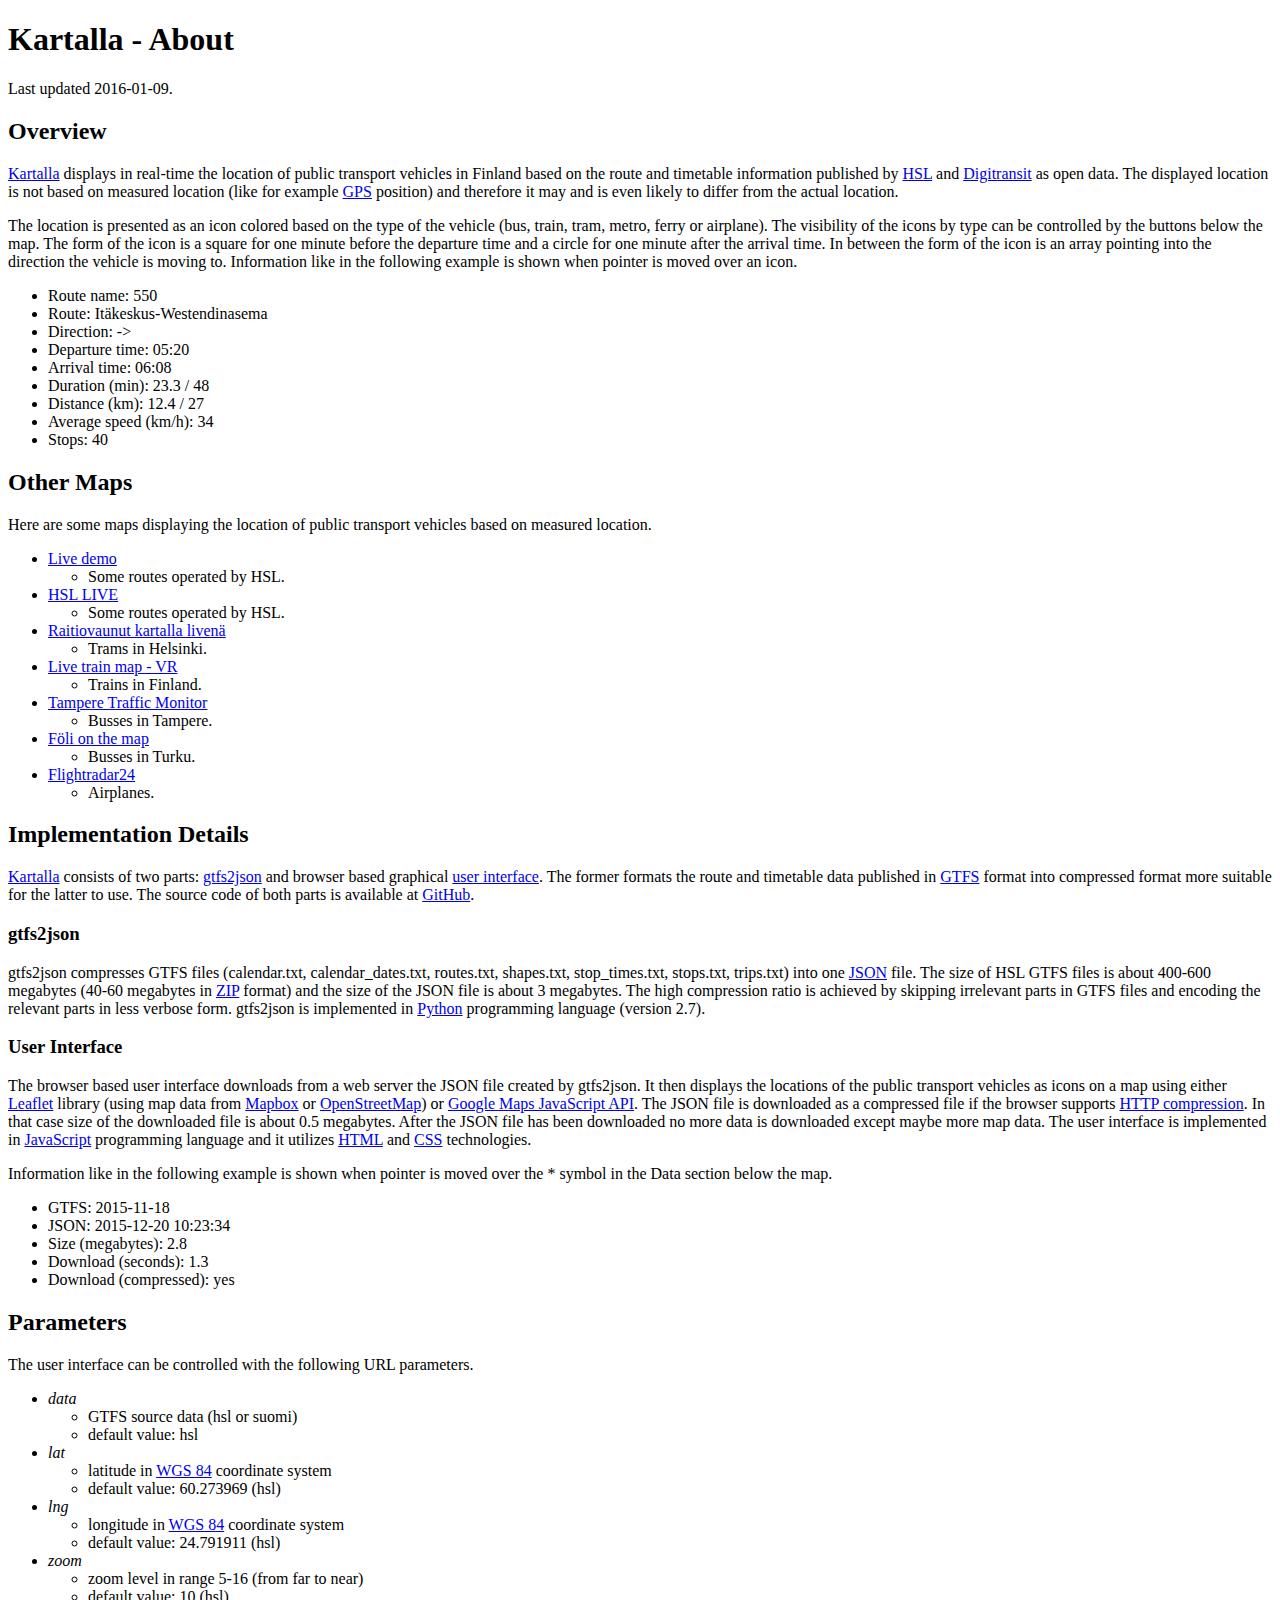
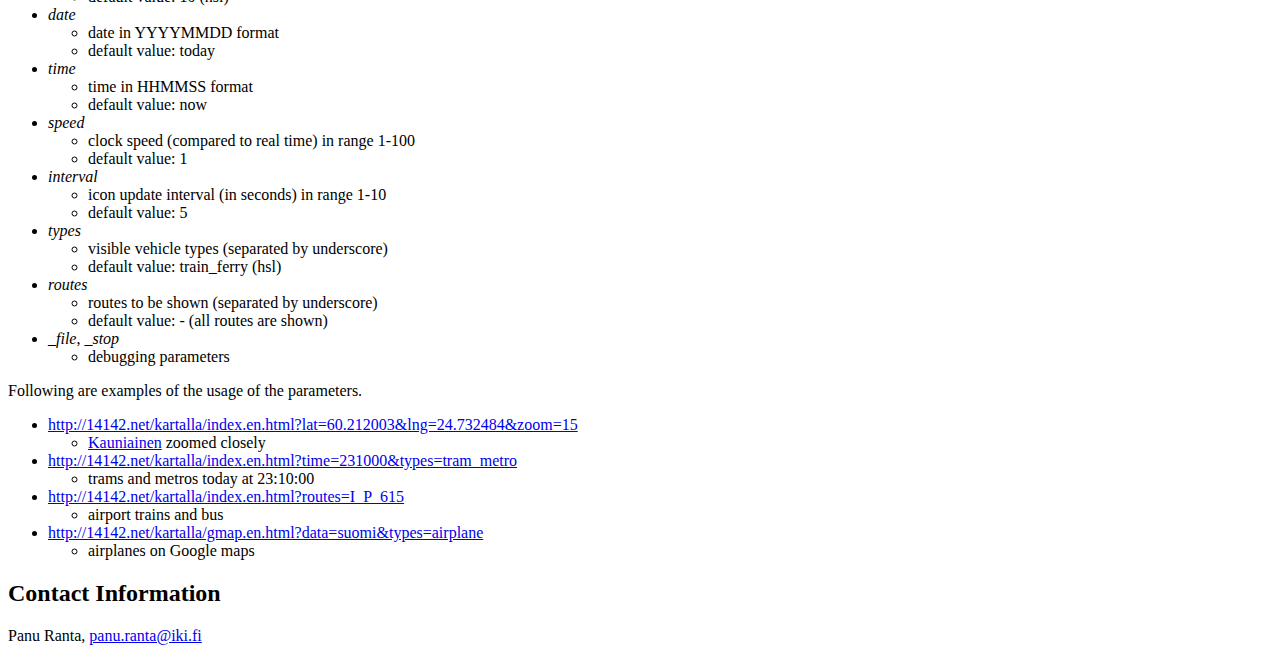
==== ui/about.html @ 2ed8b1e9 "Added support for Digitransit GTFS data (closes #9)." ====
<!DOCTYPE html PUBLIC "-//W3C//DTD XHTML 1.0 Strict//EN"
  "http://www.w3.org/TR/xhtml1/DTD/xhtml1-strict.dtd">
<html xmlns="http://www.w3.org/1999/xhtml">
  <head>
    <meta http-equiv="content-type" content="text/html; charset=utf-8"/>
    <title>Kartalla - Public Transport in Finland</title>
    <link rel="stylesheet" type="text/css" href="css/about.css"/>
  </head>

<body>

<h1>Kartalla - About</h1>

<p>Last updated 2016-01-09.</p>

<h2 id="overview">Overview</h2>

<p>
<a href="index.en.html">Kartalla</a> displays in real-time the location of public transport vehicles
in Finland based on the route and timetable information published by
<a href="https://www.hsl.fi/en">HSL</a> and <a href="http://digitransit.fi/">Digitransit</a> as
open data. The displayed location is not based on measured location (like for example
<a href="https://en.wikipedia.org/wiki/Global_Positioning_System">GPS</a> position) and therefore it
may and is even likely to differ from the actual location.
</p>

<p>
The location is presented as an icon colored based on the type of the vehicle (bus, train, tram,
metro, ferry or airplane). The visibility of the icons by type can be controlled by the buttons
below the map. The form of the icon is a square for one minute before the departure time and a
circle for one minute after the arrival time. In between the form of the icon is an array pointing
into the direction the vehicle is moving to. Information like in the following example is shown when
pointer is moved over an icon.
</p>

<ul>
    <li>Route name: 550</li>
    <li>Route: Itäkeskus-Westendinasema</li>
    <li>Direction: -></li>
    <li>Departure time: 05:20</li>
    <li>Arrival time: 06:08</li>
    <li>Duration (min): 23.3 / 48</li>
    <li>Distance (km): 12.4 / 27</li>
    <li>Average speed (km/h): 34</li>
    <li>Stops: 40</li>
</ul>

<h2 id="maps">Other Maps</h2>

<p>
Here are some maps displaying the location of public transport vehicles based on measured location.
</p>

<ul>
    <li><a href="http://dev.hsl.fi/live">Live demo</a>
        <ul>
        <li>Some routes operated by HSL.</li>
        </ul></li>
    <li><a href="http://live.mattersoft.fi/hsl/Default.aspx?lang=en">HSL LIVE</a>
        <ul>
        <li>Some routes operated by HSL.</li>
        </ul></li>
    <li><a href="http://sporat.fi/">Raitiovaunut kartalla livenä</a>
        <ul>
        <li>Trams in Helsinki.</li>
        </ul></li>
    <li><a href="https://www.vr.fi/cs/vr/en/live_train_map">Live train map - VR</a>
        <ul>
        <li>Trains in Finland.</li>
        </ul></li>
    <li><a href="http://lissu.tampere.fi/?stop=&amp;lang=en">Tampere Traffic Monitor</a>
        <ul>
        <li>Busses in Tampere.</li>
        </ul></li>
    <li><a href="http://reittiopas.foli.fi/bin/help.exe/3engn?tpl=fullmap">Föli on the map</a>
        <ul>
        <li>Busses in Turku.</li>
        </ul></li>
    <li><a href="http://www.flightradar24.com/">Flightradar24</a>
        <ul>
        <li>Airplanes.</li>
        </ul></li>
</ul>

<h2 id="details">Implementation Details</h2>

<p>
<a href="index.en.html">Kartalla</a> consists of two parts: <a href="#gtfs2json">gtfs2json</a>
and browser based graphical <a href="#ui">user interface</a>. The former formats the route and
timetable data published in
<a href="https://developers.google.com/transit/gtfs/reference">GTFS</a> format into compressed
format more suitable for the latter to use. The source code of both parts is available at
<a href="https://github.com/panur/kartalla">GitHub</a>.
</p>

<h3 id="gtfs2json">gtfs2json</h3>

<p>
gtfs2json compresses GTFS files (calendar.txt, calendar_dates.txt, routes.txt, shapes.txt,
stop_times.txt, stops.txt, trips.txt) into one <a href="http://www.json.org/">JSON</a> file.
The size of HSL GTFS files is about 400-600 megabytes (40-60 megabytes in
<a href="https://en.wikipedia.org/wiki/Zip_%28file_format%29">ZIP</a> format) and the size of the
JSON file is about 3 megabytes. The high compression ratio is achieved by skipping irrelevant parts
in GTFS files and encoding the relevant parts in less verbose form. gtfs2json is implemented in
<a href="https://www.python.org/">Python</a> programming language (version 2.7).
</p>

<h3 id="ui">User Interface</h3>

<p>
The browser based user interface downloads from a web server the JSON file created by gtfs2json. It
then displays the locations of the public transport vehicles as icons on a map using either
<a href="http://leafletjs.com/">Leaflet</a> library (using map data from
<a href="http://www.mapbox.com">Mapbox</a> or
<a href="http://www.openstreetmap.org/">OpenStreetMap</a>) or
<a href="https://developers.google.com/maps/documentation/javascript/">Google Maps JavaScript
API</a>. The JSON file is downloaded as a compressed file if the browser supports
<a href="https://en.wikipedia.org/wiki/HTTP_compression">HTTP compression</a>. In that case size of
the downloaded file is about 0.5 megabytes. After the JSON file has been downloaded no more data is
downloaded except maybe more map data. The user interface is implemented in
<a href="http://javascript.crockford.com/">JavaScript</a> programming language and it utilizes
<a href="https://developer.mozilla.org/en-US/docs/Web/HTML">HTML</a> and
<a href="https://developer.mozilla.org/en-US/docs/Web/CSS">CSS</a> technologies.
</p>

<p>
Information like in the following example is shown when pointer is moved over the * symbol in the
Data section below the map.
</p>

<ul>
    <li>GTFS: 2015-11-18</li>
    <li>JSON: 2015-12-20 10:23:34</li>
    <li>Size (megabytes): 2.8</li>
    <li>Download (seconds): 1.3</li>
    <li>Download (compressed): yes</li>
</ul>

<h2 id="parameters">Parameters</h2>

<p>
The user interface can be controlled with the following URL parameters.
</p>

<ul>
    <li><var>data</var>
        <ul>
        <li>GTFS source data (hsl or suomi)</li>
        <li>default value: hsl</li>
        </ul></li>
    <li><var>lat</var>
        <ul>
        <li>latitude in <a href="https://en.wikipedia.org/wiki/World_Geodetic_System">WGS 84</a> coordinate system</li>
        <li>default value: 60.273969 (hsl)</li>
        </ul></li>
    <li><var>lng</var>
        <ul>
        <li>longitude in <a href="https://en.wikipedia.org/wiki/World_Geodetic_System">WGS 84</a> coordinate system</li>
        <li>default value: 24.791911 (hsl)</li>
        </ul></li>
    <li><var>zoom</var>
        <ul>
        <li>zoom level in range 5-16 (from far to near)</li>
        <li>default value: 10 (hsl)</li>
        </ul></li>
    <li><var>date</var>
        <ul>
        <li>date in YYYYMMDD format</li>
        <li>default value: today</li>
        </ul></li>
    <li><var>time</var>
        <ul>
        <li>time in HHMMSS format</li>
        <li>default value: now</li>
        </ul></li>
    <li><var>speed</var>
        <ul>
        <li>clock speed (compared to real time) in range 1-100</li>
        <li>default value: 1</li>
        </ul></li>
    <li><var>interval</var>
        <ul>
        <li>icon update interval (in seconds) in range 1-10</li>
        <li>default value: 5</li>
        </ul></li>
    <li><var>types</var>
        <ul>
        <li>visible vehicle types (separated by underscore)</li>
        <li>default value: train_ferry (hsl)</li>
        </ul></li>
    <li><var>routes</var>
        <ul>
        <li>routes to be shown (separated by underscore)</li>
        <li>default value: - (all routes are shown)</li>
        </ul></li>
    <li><var>_file</var>, <var>_stop</var>
        <ul>
        <li>debugging parameters</li>
        </ul></li>
</ul>

<p>
Following are examples of the usage of the parameters.
</p>

<ul>
    <li><a href="index.en.html?lat=60.212003&amp;lng=24.732484&amp;zoom=15">http://14142.net/kartalla/index.en.html?lat=60.212003&amp;lng=24.732484&amp;zoom=15</a>
        <ul>
        <li><a href="http://aikataulut.reittiopas.fi/pysakit/fi/3010501.html">Kauniainen</a> zoomed closely</li>
        </ul></li>
    <li><a href="index.en.html?time=231000&amp;types=tram_metro">http://14142.net/kartalla/index.en.html?time=231000&amp;types=tram_metro</a>
        <ul>
        <li>trams and metros today at 23:10:00</li>
        </ul></li>
    <li><a href="index.en.html?routes=I_P_615">http://14142.net/kartalla/index.en.html?routes=I_P_615</a>
        <ul>
        <li>airport trains and bus</li>
        </ul></li>
    <li><a href="gmap.en.html?data=suomi&amp;types=airplane">http://14142.net/kartalla/gmap.en.html?data=suomi&amp;types=airplane</a>
        <ul>
        <li>airplanes on Google maps</li>
        </ul></li>
</ul>

<h2 id="contact">Contact Information</h2>

<p>
Panu Ranta, <a href="mailto:panu.ranta@iki.fi">panu.ranta@iki.fi</a>
</p>

</body>
</html>
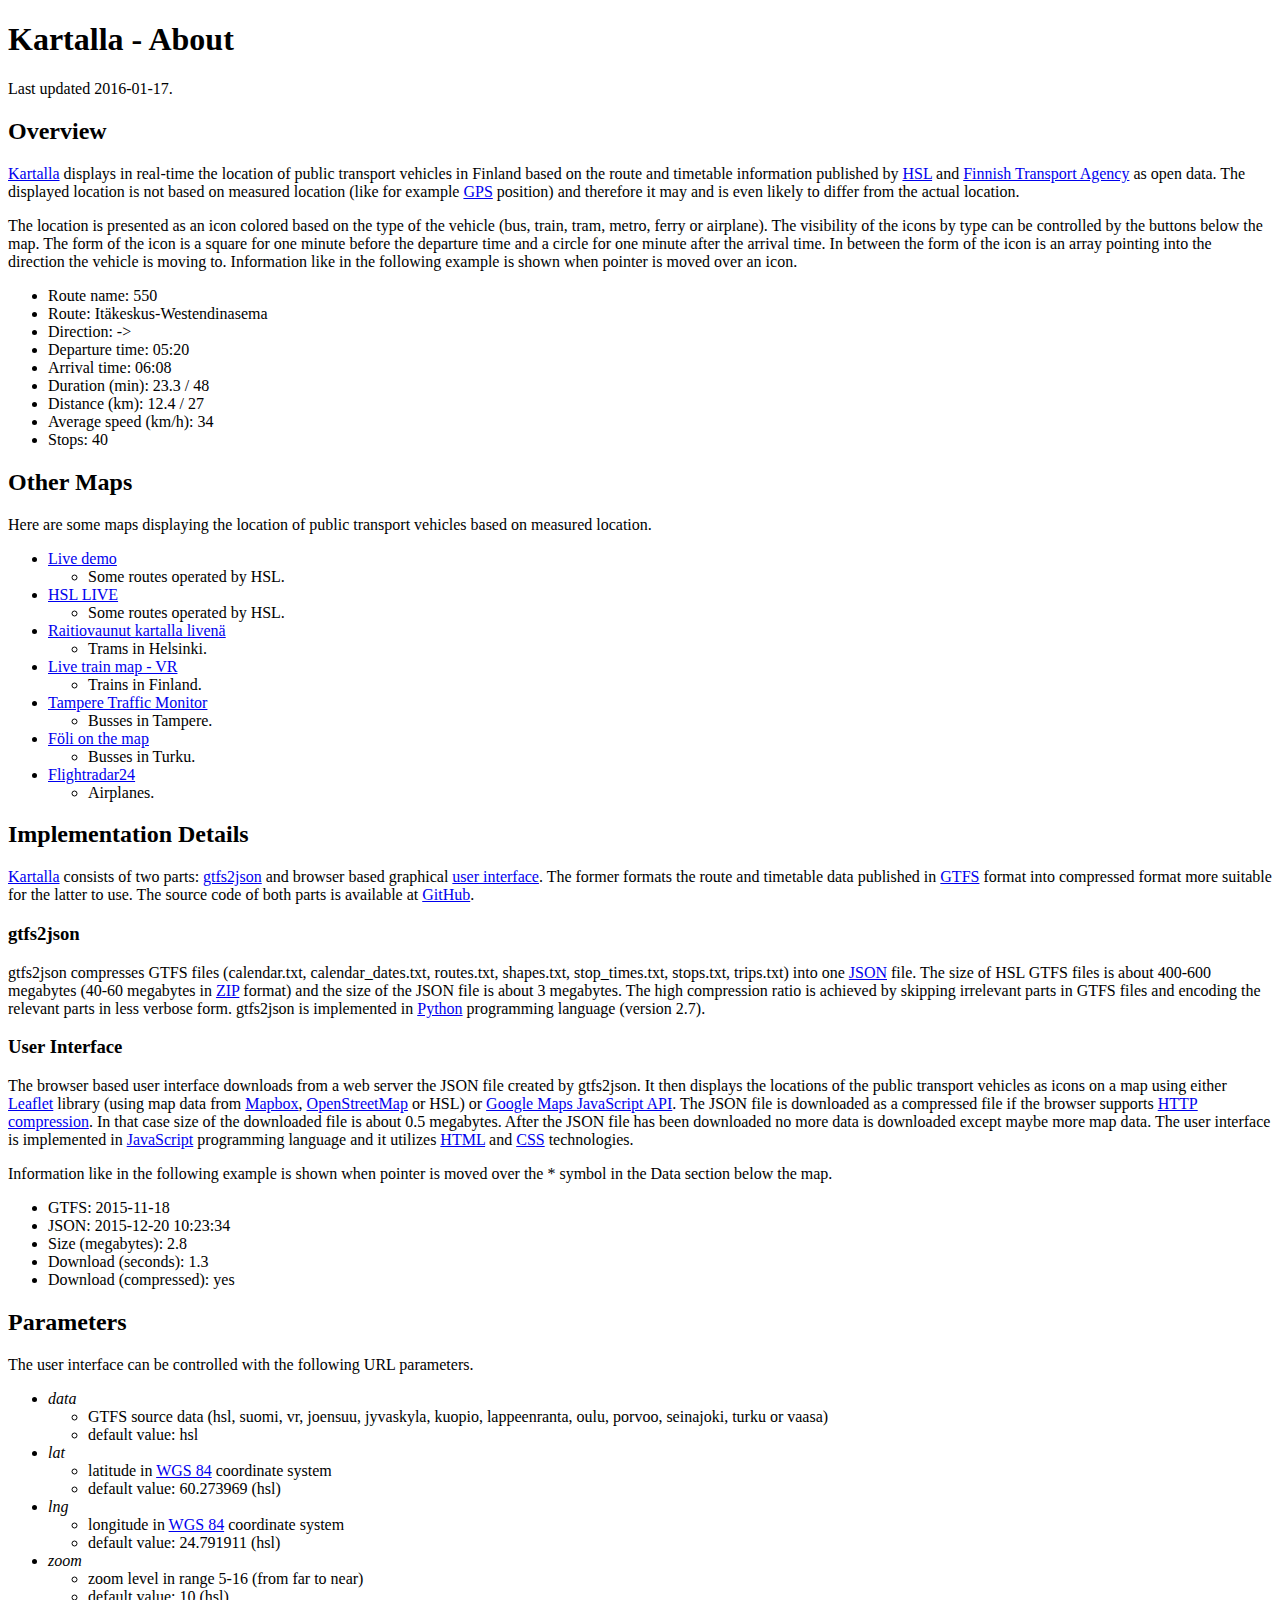
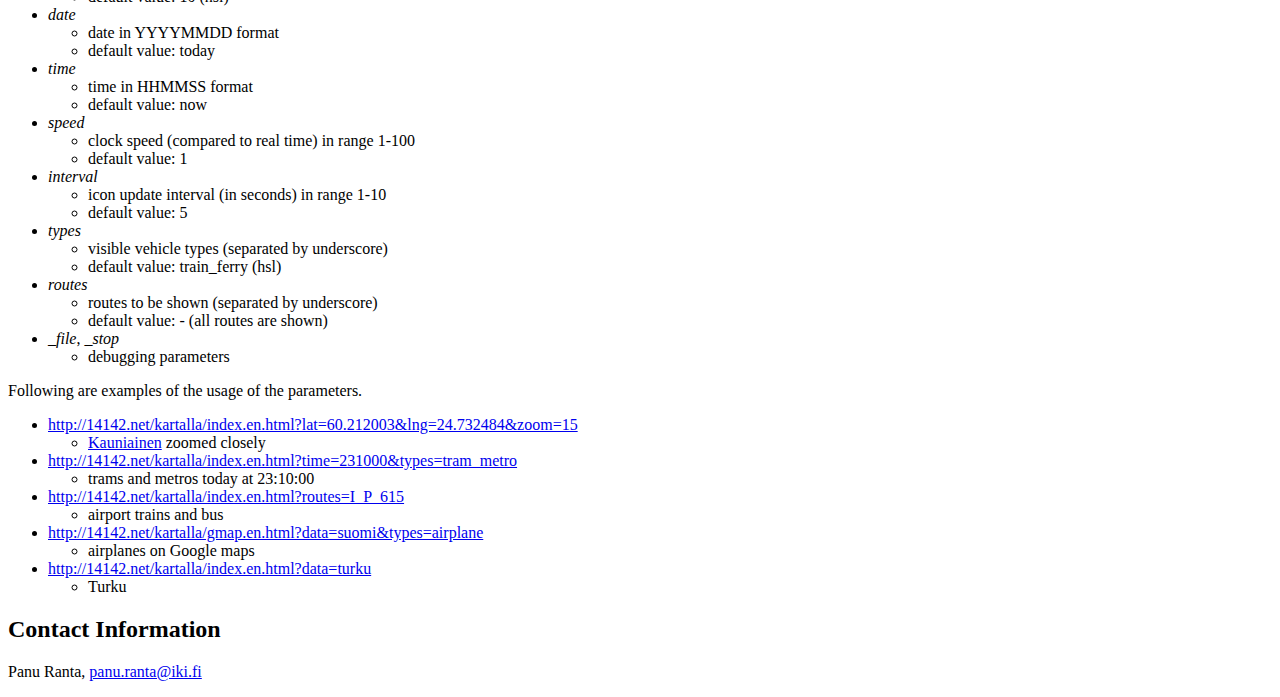
==== commit 1e387514: "Replaced Digitransit's GTFS data with Liikennevirasto's GTFS data (for now). The former is of better" ====
--- a/ui/about.html
+++ b/ui/about.html
@@ -3,6 +3,7 @@
 <html xmlns="http://www.w3.org/1999/xhtml">
   <head>
     <meta http-equiv="content-type" content="text/html; charset=utf-8"/>
+    <meta name="viewport" content="width=device-width, initial-scale=1.0, maximum-scale=1.0, user-scalable=no"/>
     <title>Kartalla - Public Transport in Finland</title>
     <link rel="stylesheet" type="text/css" href="css/about.css"/>
   </head>
@@ -11,14 +12,15 @@
 
 <h1>Kartalla - About</h1>
 
-<p>Last updated 2016-01-09.</p>
+<p>Last updated 2016-01-17.</p>
 
 <h2 id="overview">Overview</h2>
 
 <p>
 <a href="index.en.html">Kartalla</a> displays in real-time the location of public transport vehicles
 in Finland based on the route and timetable information published by
-<a href="https://www.hsl.fi/en">HSL</a> and <a href="http://digitransit.fi/">Digitransit</a> as
+<a href="https://www.hsl.fi/en">HSL</a> and
+<a href="http://www.liikennevirasto.fi/web/en">Finnish Transport Agency</a> as
 open data. The displayed location is not based on measured location (like for example
 <a href="https://en.wikipedia.org/wiki/Global_Positioning_System">GPS</a> position) and therefore it
 may and is even likely to differ from the actual location.
@@ -111,8 +113,8 @@
 The browser based user interface downloads from a web server the JSON file created by gtfs2json. It
 then displays the locations of the public transport vehicles as icons on a map using either
 <a href="http://leafletjs.com/">Leaflet</a> library (using map data from
-<a href="http://www.mapbox.com">Mapbox</a> or
-<a href="http://www.openstreetmap.org/">OpenStreetMap</a>) or
+<a href="http://www.mapbox.com">Mapbox</a>,
+<a href="http://www.openstreetmap.org/">OpenStreetMap</a> or HSL) or
 <a href="https://developers.google.com/maps/documentation/javascript/">Google Maps JavaScript
 API</a>. The JSON file is downloaded as a compressed file if the browser supports
 <a href="https://en.wikipedia.org/wiki/HTTP_compression">HTTP compression</a>. In that case size of
@@ -145,7 +147,7 @@
 <ul>
     <li><var>data</var>
         <ul>
-        <li>GTFS source data (hsl or suomi)</li>
+        <li>GTFS source data (hsl, suomi, vr, joensuu, jyvaskyla, kuopio, lappeenranta, oulu, porvoo, seinajoki, turku or vaasa)</li>
         <li>default value: hsl</li>
         </ul></li>
     <li><var>lat</var>
@@ -220,6 +222,10 @@
         <ul>
         <li>airplanes on Google maps</li>
         </ul></li>
+    <li><a href="index.en.html?data=turku">http://14142.net/kartalla/index.en.html?data=turku</a>
+        <ul>
+        <li>Turku</li>
+        </ul></li>
 </ul>
 
 <h2 id="contact">Contact Information</h2>
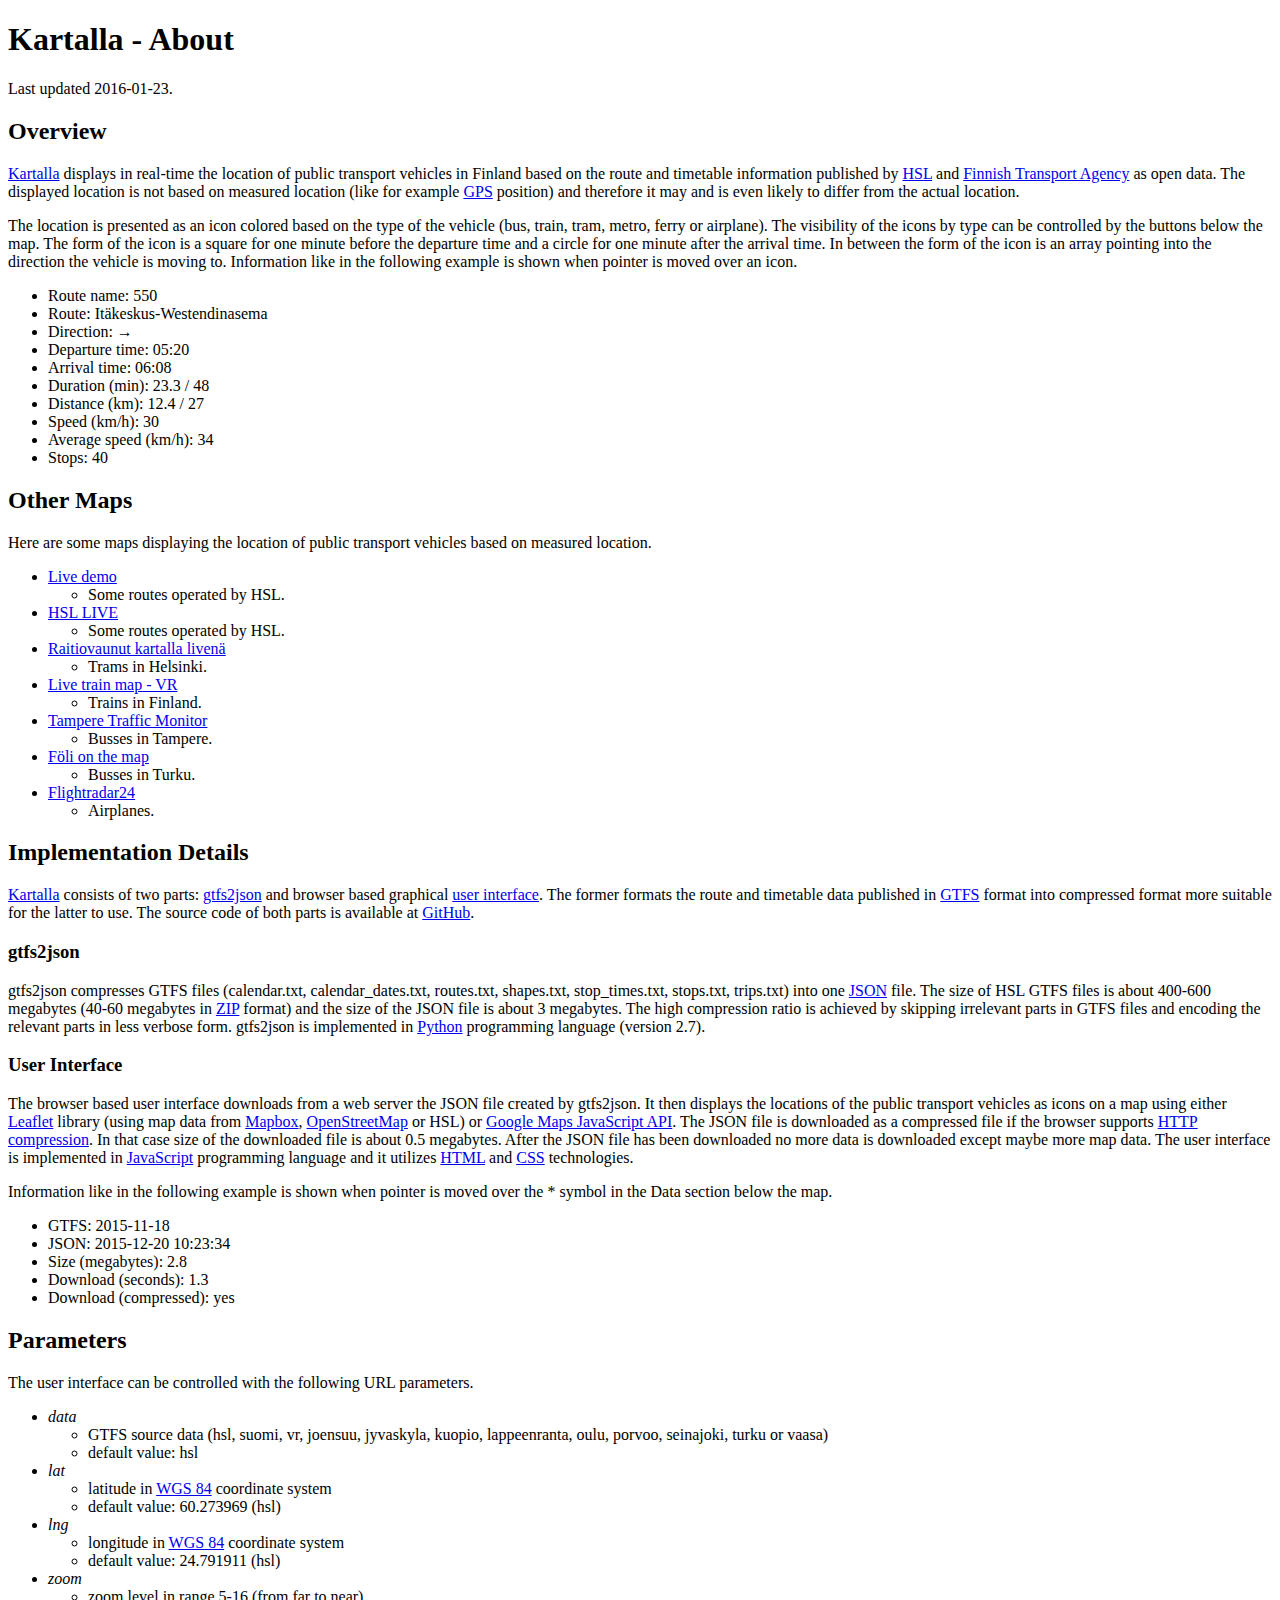
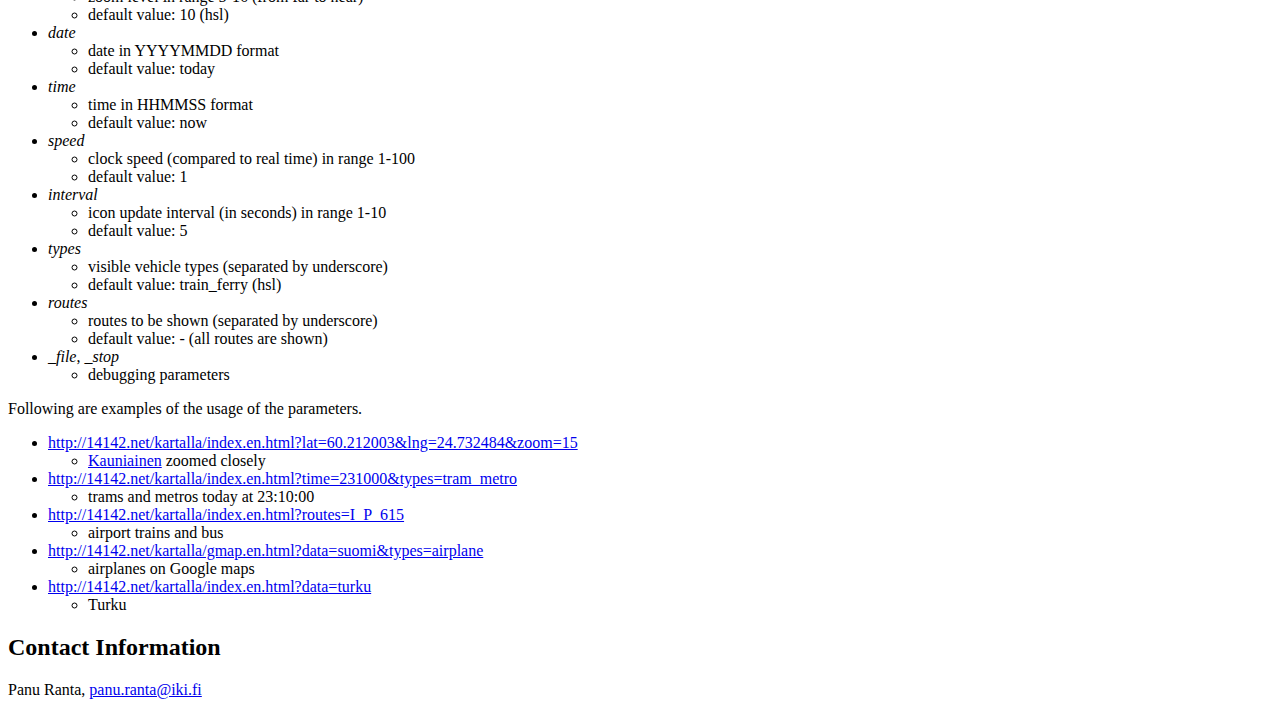
==== commit b138b61f: "Added current speed into vehicle icon title text (closes #7). Fixed the direction of arrays in vehic" ====
--- a/ui/about.html
+++ b/ui/about.html
@@ -12,7 +12,7 @@
 
 <h1>Kartalla - About</h1>
 
-<p>Last updated 2016-01-17.</p>
+<p>Last updated 2016-01-23.</p>
 
 <h2 id="overview">Overview</h2>
 
@@ -38,11 +38,12 @@
 <ul>
     <li>Route name: 550</li>
     <li>Route: Itäkeskus-Westendinasema</li>
-    <li>Direction: -></li>
+    <li>Direction: &rarr;</li>
     <li>Departure time: 05:20</li>
     <li>Arrival time: 06:08</li>
     <li>Duration (min): 23.3 / 48</li>
     <li>Distance (km): 12.4 / 27</li>
+    <li>Speed (km/h): 30</li>
     <li>Average speed (km/h): 34</li>
     <li>Stops: 40</li>
 </ul>
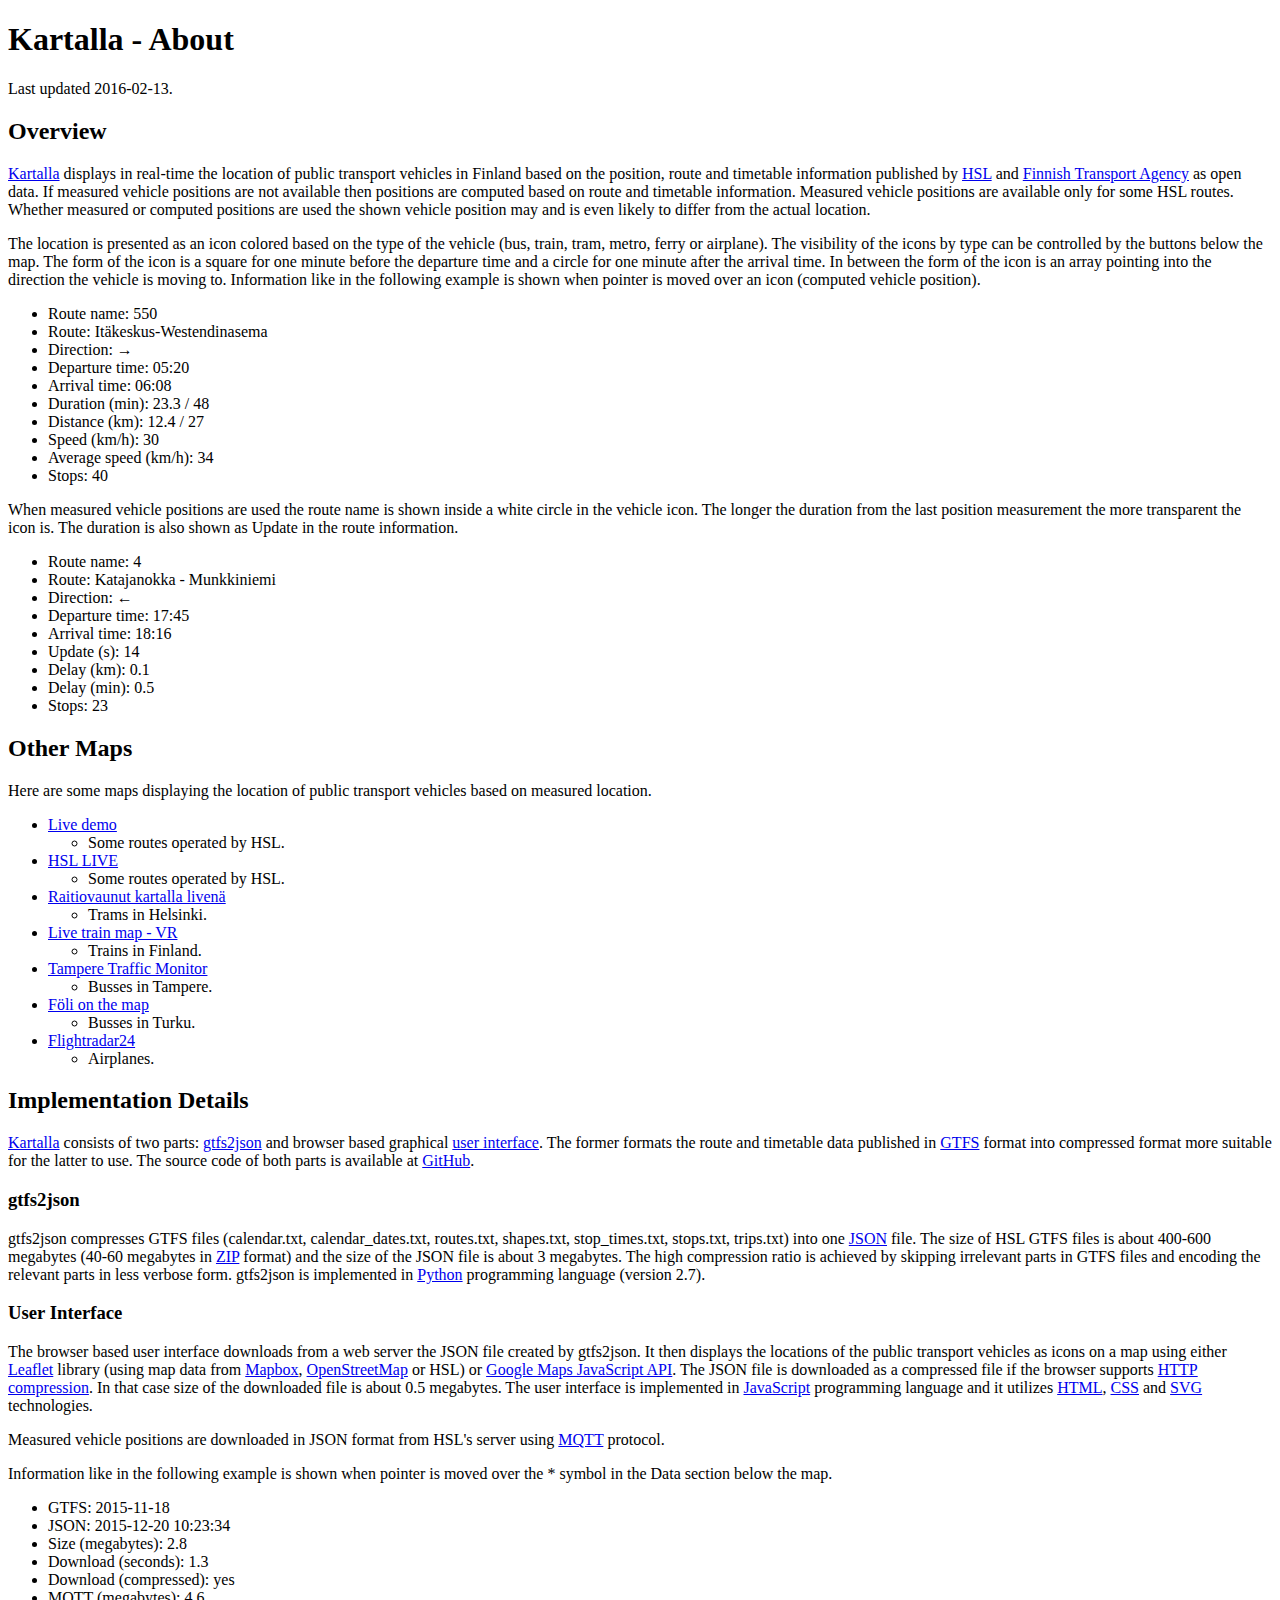
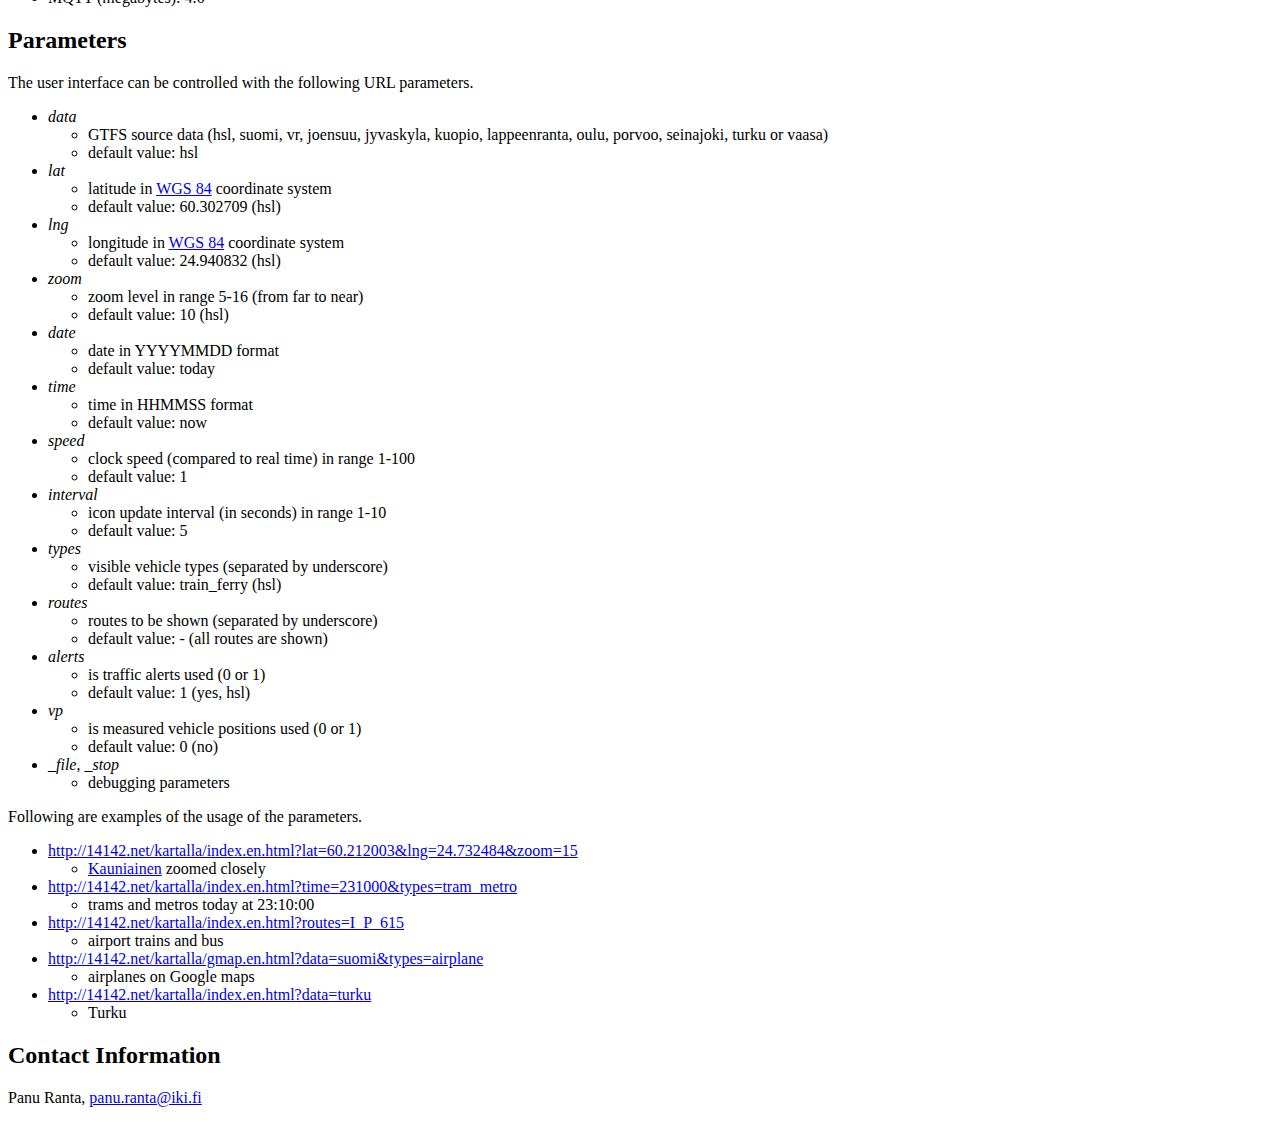
==== commit 087d9e0a: "Added initial support for traffic alerts." ====
--- a/ui/about.html
+++ b/ui/about.html
@@ -12,18 +12,19 @@
 
 <h1>Kartalla - About</h1>
 
-<p>Last updated 2016-01-23.</p>
+<p>Last updated 2016-02-13.</p>
 
 <h2 id="overview">Overview</h2>
 
 <p>
 <a href="index.en.html">Kartalla</a> displays in real-time the location of public transport vehicles
-in Finland based on the route and timetable information published by
+in Finland based on the position, route and timetable information published by
 <a href="https://www.hsl.fi/en">HSL</a> and
 <a href="http://www.liikennevirasto.fi/web/en">Finnish Transport Agency</a> as
-open data. The displayed location is not based on measured location (like for example
-<a href="https://en.wikipedia.org/wiki/Global_Positioning_System">GPS</a> position) and therefore it
-may and is even likely to differ from the actual location.
+open data. If measured vehicle positions are not available then positions are computed based on
+route and timetable information. Measured vehicle positions are available only for some HSL routes.
+Whether measured or computed positions are used the shown vehicle position may and is even likely to
+differ from the actual location.
 </p>
 
 <p>
@@ -32,7 +33,7 @@
 below the map. The form of the icon is a square for one minute before the departure time and a
 circle for one minute after the arrival time. In between the form of the icon is an array pointing
 into the direction the vehicle is moving to. Information like in the following example is shown when
-pointer is moved over an icon.
+pointer is moved over an icon (computed vehicle position).
 </p>
 
 <ul>
@@ -48,6 +49,24 @@
     <li>Stops: 40</li>
 </ul>
 
+<p>
+When measured vehicle positions are used the route name is shown inside a white circle in the
+vehicle icon. The longer the duration from the last position measurement the more transparent the
+icon is. The duration is also shown as Update in the route information.
+</p>
+
+<ul>
+    <li>Route name: 4</li>
+    <li>Route: Katajanokka - Munkkiniemi</li>
+    <li>Direction: &larr;</li>
+    <li>Departure time: 17:45</li>
+    <li>Arrival time: 18:16</li>
+    <li>Update (s): 14</li>
+    <li>Delay (km): 0.1</li>
+    <li>Delay (min): 0.5</li>
+    <li>Stops: 23</li>
+</ul>
+
 <h2 id="maps">Other Maps</h2>
 
 <p>
@@ -119,11 +138,16 @@
 <a href="https://developers.google.com/maps/documentation/javascript/">Google Maps JavaScript
 API</a>. The JSON file is downloaded as a compressed file if the browser supports
 <a href="https://en.wikipedia.org/wiki/HTTP_compression">HTTP compression</a>. In that case size of
-the downloaded file is about 0.5 megabytes. After the JSON file has been downloaded no more data is
-downloaded except maybe more map data. The user interface is implemented in
+the downloaded file is about 0.5 megabytes. The user interface is implemented in
 <a href="http://javascript.crockford.com/">JavaScript</a> programming language and it utilizes
-<a href="https://developer.mozilla.org/en-US/docs/Web/HTML">HTML</a> and
-<a href="https://developer.mozilla.org/en-US/docs/Web/CSS">CSS</a> technologies.
+<a href="https://developer.mozilla.org/en-US/docs/Web/HTML">HTML</a>,
+<a href="https://developer.mozilla.org/en-US/docs/Web/CSS">CSS</a> and
+<a href="https://www.w3.org/TR/SVG/Overview.html">SVG</a> technologies.
+</p>
+
+<p>
+Measured vehicle positions are downloaded in JSON format from HSL's server using
+<a href="http://mqtt.org/">MQTT</a> protocol.
 </p>
 
 <p>
@@ -137,6 +161,7 @@
     <li>Size (megabytes): 2.8</li>
     <li>Download (seconds): 1.3</li>
     <li>Download (compressed): yes</li>
+    <li>MQTT (megabytes): 4.6</li>
 </ul>
 
 <h2 id="parameters">Parameters</h2>
@@ -154,12 +179,12 @@
     <li><var>lat</var>
         <ul>
         <li>latitude in <a href="https://en.wikipedia.org/wiki/World_Geodetic_System">WGS 84</a> coordinate system</li>
-        <li>default value: 60.273969 (hsl)</li>
+        <li>default value: 60.302709 (hsl)</li>
         </ul></li>
     <li><var>lng</var>
         <ul>
         <li>longitude in <a href="https://en.wikipedia.org/wiki/World_Geodetic_System">WGS 84</a> coordinate system</li>
-        <li>default value: 24.791911 (hsl)</li>
+        <li>default value: 24.940832 (hsl)</li>
         </ul></li>
     <li><var>zoom</var>
         <ul>
@@ -196,6 +221,16 @@
         <li>routes to be shown (separated by underscore)</li>
         <li>default value: - (all routes are shown)</li>
         </ul></li>
+    <li><var>alerts</var>
+        <ul>
+        <li>is traffic alerts used (0 or 1)</li>
+        <li>default value: 1 (yes, hsl)</li>
+        </ul></li>
+    <li><var>vp</var>
+        <ul>
+        <li>is measured vehicle positions used (0 or 1)</li>
+        <li>default value: 0 (no)</li>
+        </ul></li>
     <li><var>_file</var>, <var>_stop</var>
         <ul>
         <li>debugging parameters</li>
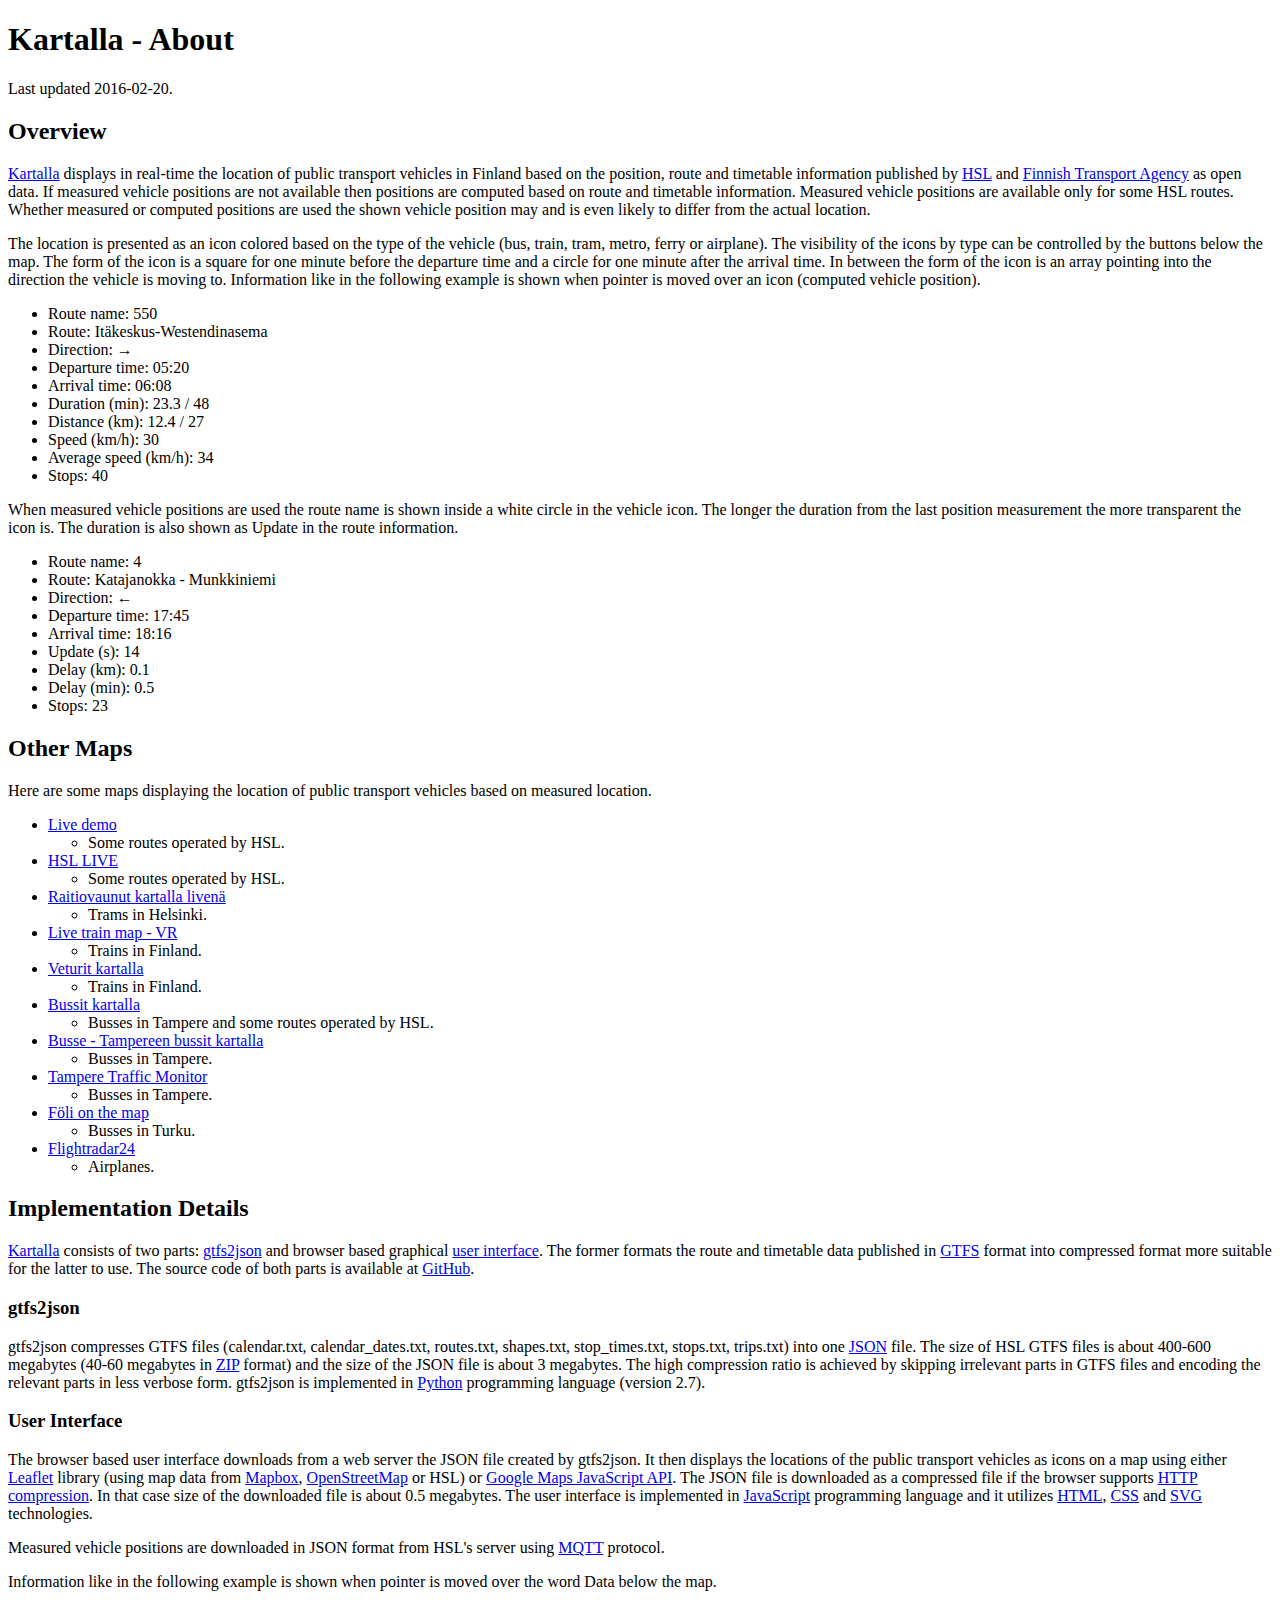
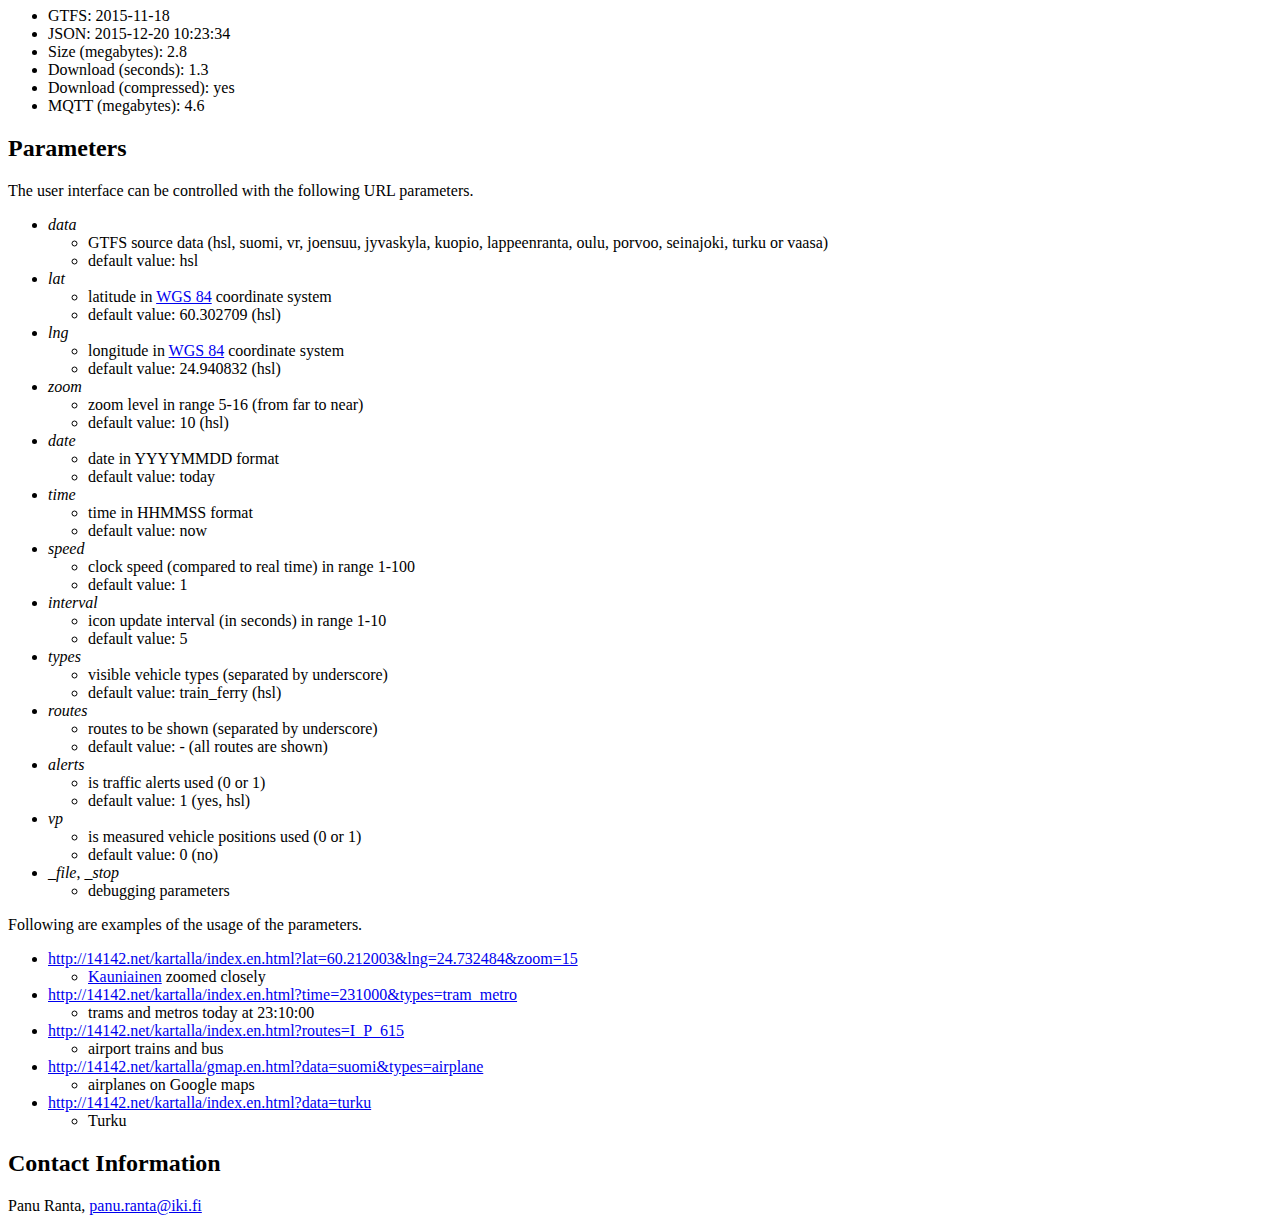
==== commit e5a98b20: "Added more links to other maps." ====
--- a/ui/about.html
+++ b/ui/about.html
@@ -12,7 +12,7 @@
 
 <h1>Kartalla - About</h1>
 
-<p>Last updated 2016-02-13.</p>
+<p>Last updated 2016-02-20.</p>
 
 <h2 id="overview">Overview</h2>
 
@@ -89,6 +89,18 @@
     <li><a href="https://www.vr.fi/cs/vr/en/live_train_map">Live train map - VR</a>
         <ul>
         <li>Trains in Finland.</li>
+        </ul></li>
+    <li><a href="http://junat.dy.fi/kartta/">Veturit kartalla</a>
+        <ul>
+        <li>Trains in Finland.</li>
+        </ul></li>
+    <li><a href="http://junat.dy.fi/bussikartta/">Bussit kartalla</a>
+        <ul>
+        <li>Busses in Tampere and some routes operated by HSL.</li>
+        </ul></li>
+    <li><a href="http://busse.fi/">Busse - Tampereen bussit kartalla</a>
+        <ul>
+        <li>Busses in Tampere.</li>
         </ul></li>
     <li><a href="http://lissu.tampere.fi/?stop=&amp;lang=en">Tampere Traffic Monitor</a>
         <ul>
@@ -151,8 +163,8 @@
 </p>
 
 <p>
-Information like in the following example is shown when pointer is moved over the * symbol in the
-Data section below the map.
+Information like in the following example is shown when pointer is moved over the word Data below
+the map.
 </p>
 
 <ul>
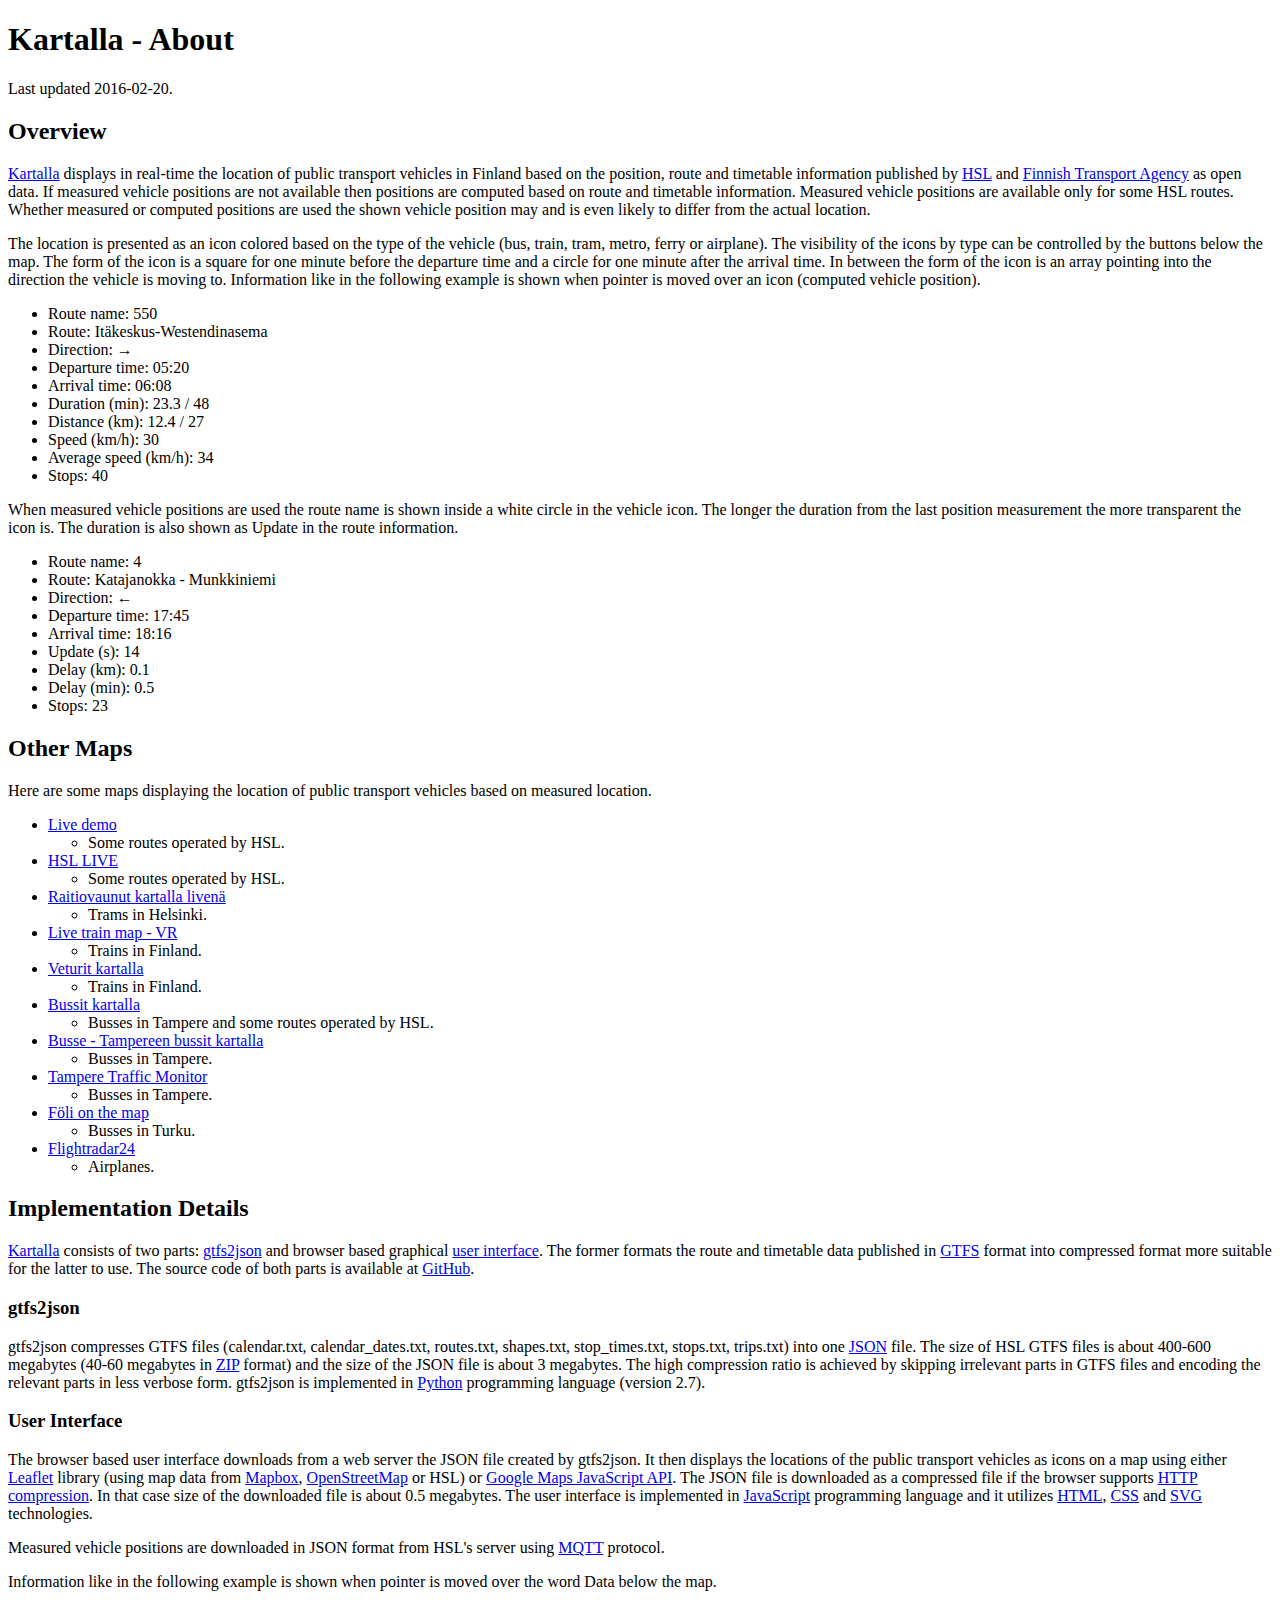
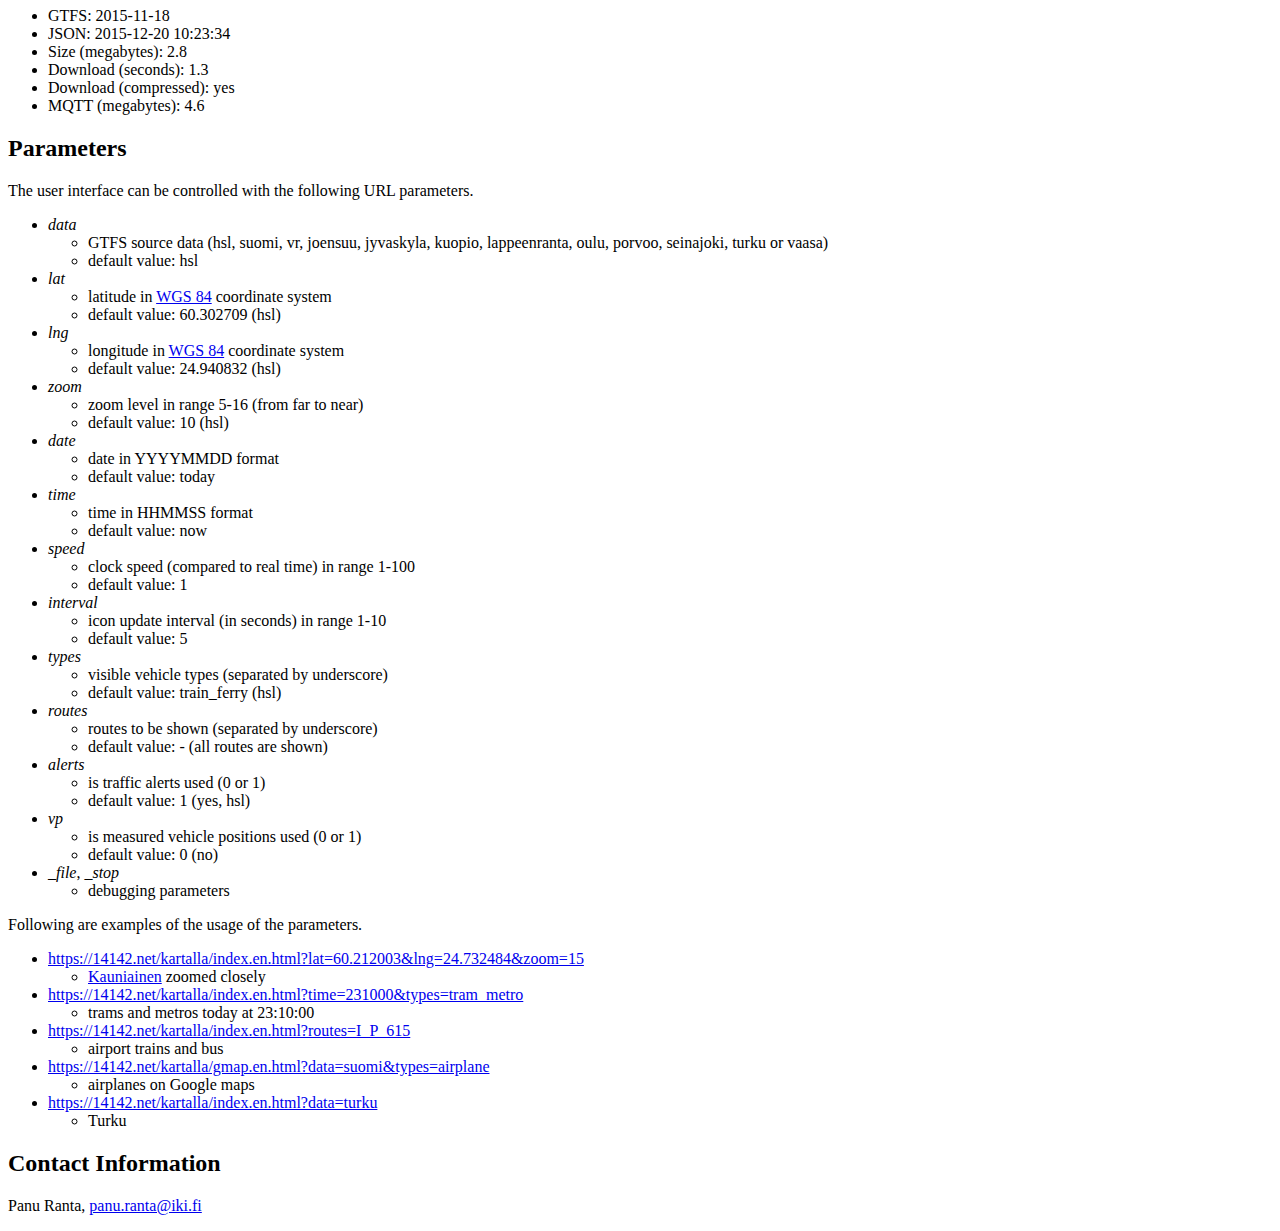
==== commit f92a7e3b: "Took SSL into use." ====
--- a/ui/about.html
+++ b/ui/about.html
@@ -254,23 +254,23 @@
 </p>
 
 <ul>
-    <li><a href="index.en.html?lat=60.212003&amp;lng=24.732484&amp;zoom=15">http://14142.net/kartalla/index.en.html?lat=60.212003&amp;lng=24.732484&amp;zoom=15</a>
+    <li><a href="index.en.html?lat=60.212003&amp;lng=24.732484&amp;zoom=15">https://14142.net/kartalla/index.en.html?lat=60.212003&amp;lng=24.732484&amp;zoom=15</a>
         <ul>
         <li><a href="http://aikataulut.reittiopas.fi/pysakit/fi/3010501.html">Kauniainen</a> zoomed closely</li>
         </ul></li>
-    <li><a href="index.en.html?time=231000&amp;types=tram_metro">http://14142.net/kartalla/index.en.html?time=231000&amp;types=tram_metro</a>
+    <li><a href="index.en.html?time=231000&amp;types=tram_metro">https://14142.net/kartalla/index.en.html?time=231000&amp;types=tram_metro</a>
         <ul>
         <li>trams and metros today at 23:10:00</li>
         </ul></li>
-    <li><a href="index.en.html?routes=I_P_615">http://14142.net/kartalla/index.en.html?routes=I_P_615</a>
+    <li><a href="index.en.html?routes=I_P_615">https://14142.net/kartalla/index.en.html?routes=I_P_615</a>
         <ul>
         <li>airport trains and bus</li>
         </ul></li>
-    <li><a href="gmap.en.html?data=suomi&amp;types=airplane">http://14142.net/kartalla/gmap.en.html?data=suomi&amp;types=airplane</a>
+    <li><a href="gmap.en.html?data=suomi&amp;types=airplane">https://14142.net/kartalla/gmap.en.html?data=suomi&amp;types=airplane</a>
         <ul>
         <li>airplanes on Google maps</li>
         </ul></li>
-    <li><a href="index.en.html?data=turku">http://14142.net/kartalla/index.en.html?data=turku</a>
+    <li><a href="index.en.html?data=turku">https://14142.net/kartalla/index.en.html?data=turku</a>
         <ul>
         <li>Turku</li>
         </ul></li>
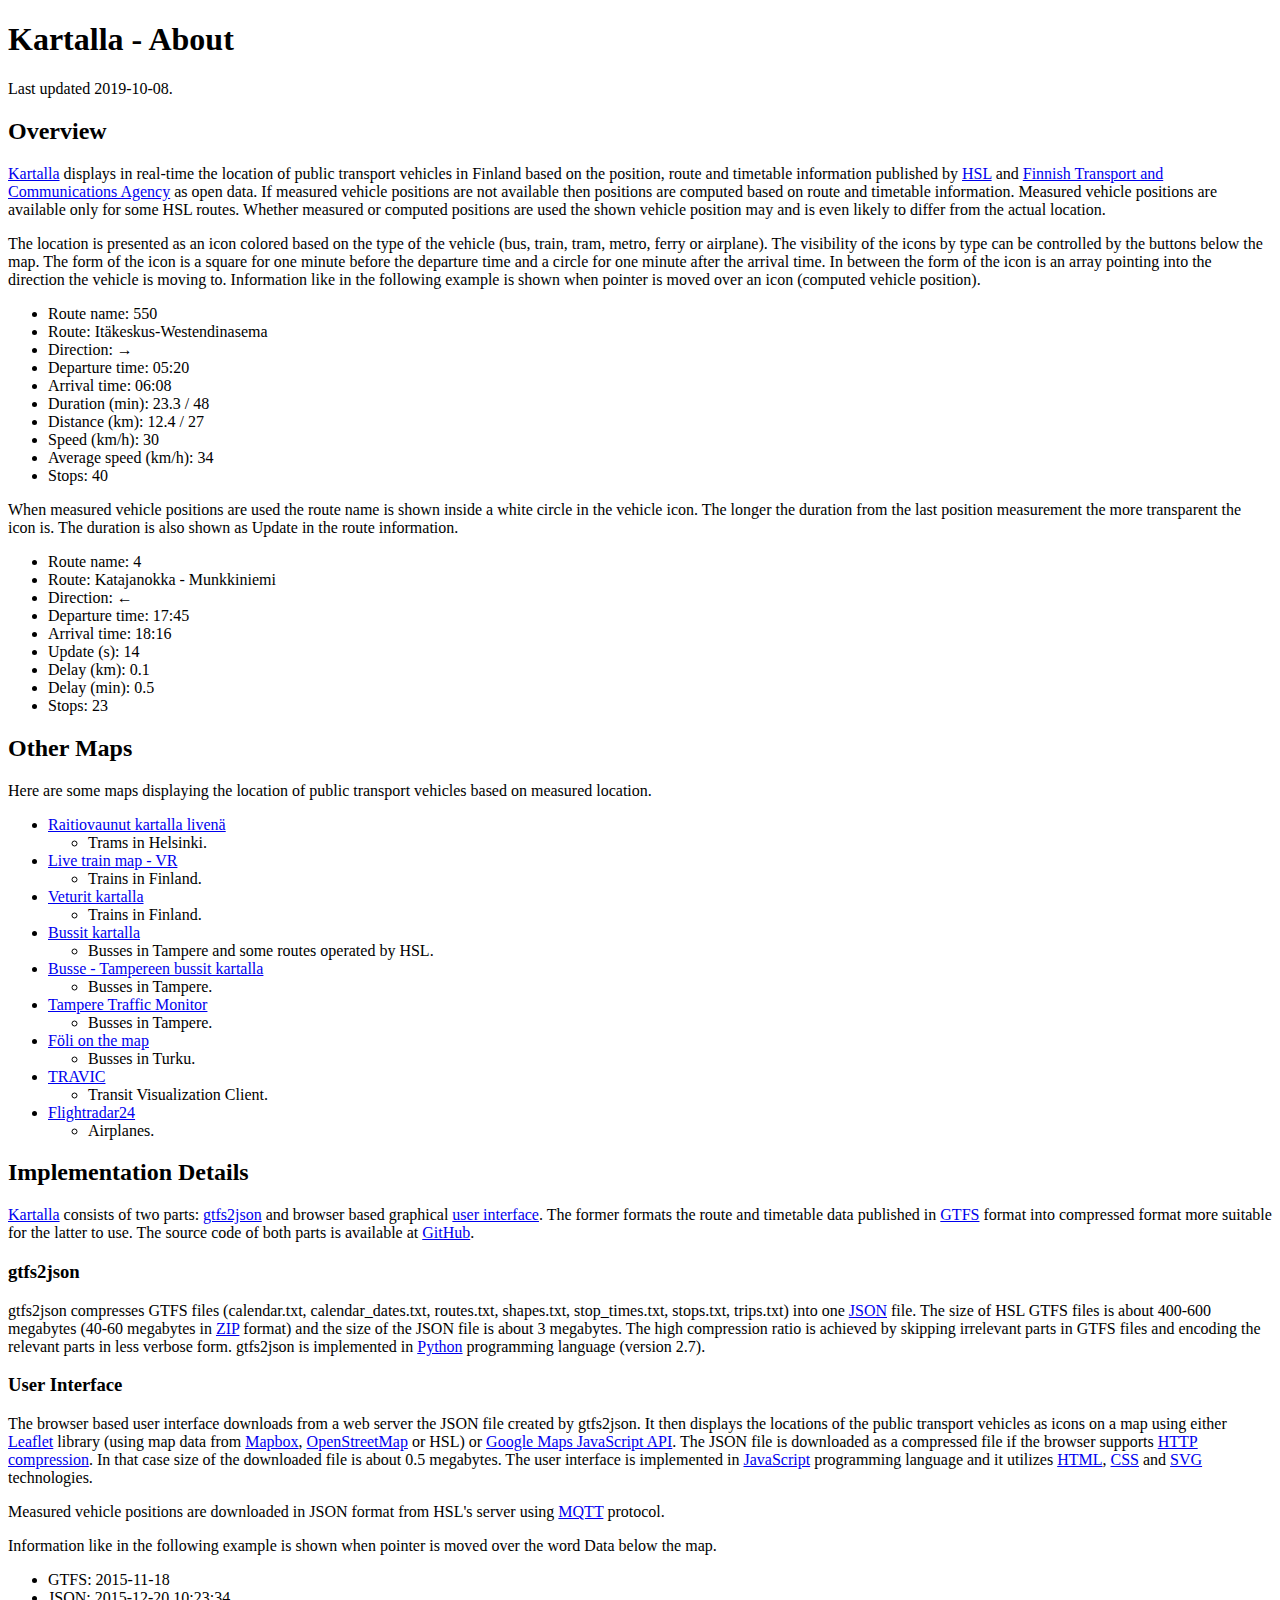
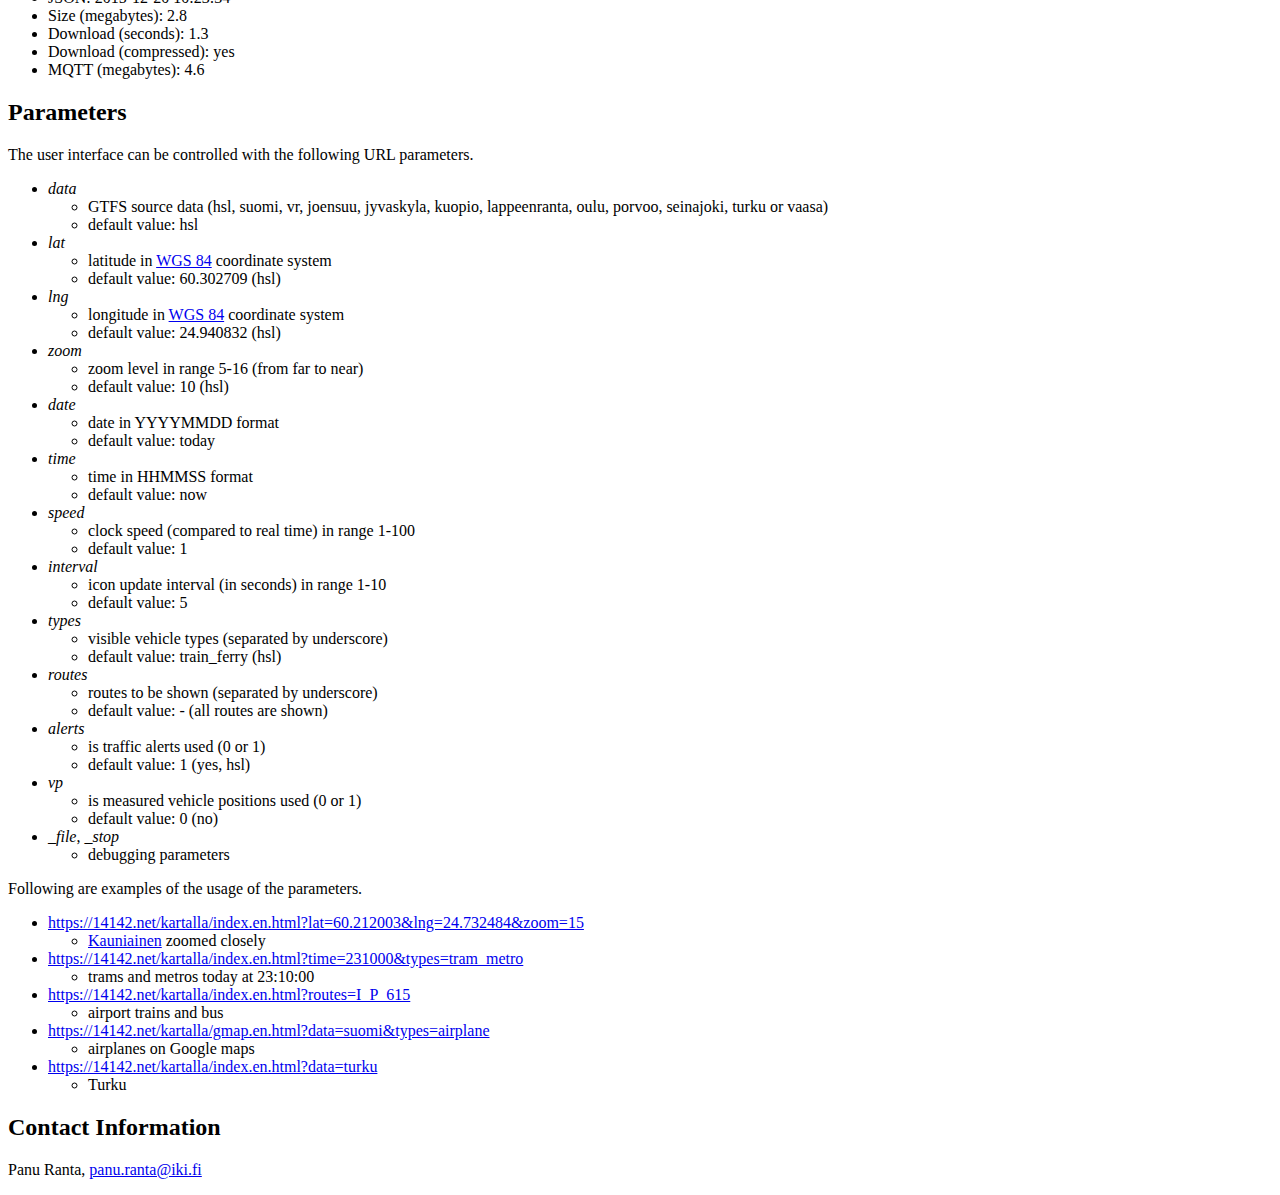
==== commit 41d65fe1: "Updated GTFS agency_ids based on Traficom's new (2019-10-04) data." ====
--- a/ui/about.html
+++ b/ui/about.html
@@ -12,7 +12,7 @@
 
 <h1>Kartalla - About</h1>
 
-<p>Last updated 2016-02-20.</p>
+<p>Last updated 2019-10-08.</p>
 
 <h2 id="overview">Overview</h2>
 
@@ -20,7 +20,7 @@
 <a href="index.en.html">Kartalla</a> displays in real-time the location of public transport vehicles
 in Finland based on the position, route and timetable information published by
 <a href="https://www.hsl.fi/en">HSL</a> and
-<a href="http://www.liikennevirasto.fi/web/en">Finnish Transport Agency</a> as
+<a href="https://www.traficom.fi/en/">Finnish Transport and Communications Agency</a> as
 open data. If measured vehicle positions are not available then positions are computed based on
 route and timetable information. Measured vehicle positions are available only for some HSL routes.
 Whether measured or computed positions are used the shown vehicle position may and is even likely to
@@ -74,14 +74,6 @@
 </p>
 
 <ul>
-    <li><a href="http://dev.hsl.fi/live">Live demo</a>
-        <ul>
-        <li>Some routes operated by HSL.</li>
-        </ul></li>
-    <li><a href="http://live.mattersoft.fi/hsl/Default.aspx?lang=en">HSL LIVE</a>
-        <ul>
-        <li>Some routes operated by HSL.</li>
-        </ul></li>
     <li><a href="http://sporat.fi/">Raitiovaunut kartalla livenä</a>
         <ul>
         <li>Trams in Helsinki.</li>
@@ -109,6 +101,10 @@
     <li><a href="http://reittiopas.foli.fi/bin/help.exe/3engn?tpl=fullmap">Föli on the map</a>
         <ul>
         <li>Busses in Turku.</li>
+        </ul></li>
+    <li><a href="https://tracker.geops.ch/">TRAVIC</a>
+        <ul>
+        <li>Transit Visualization Client.</li>
         </ul></li>
     <li><a href="http://www.flightradar24.com/">Flightradar24</a>
         <ul>
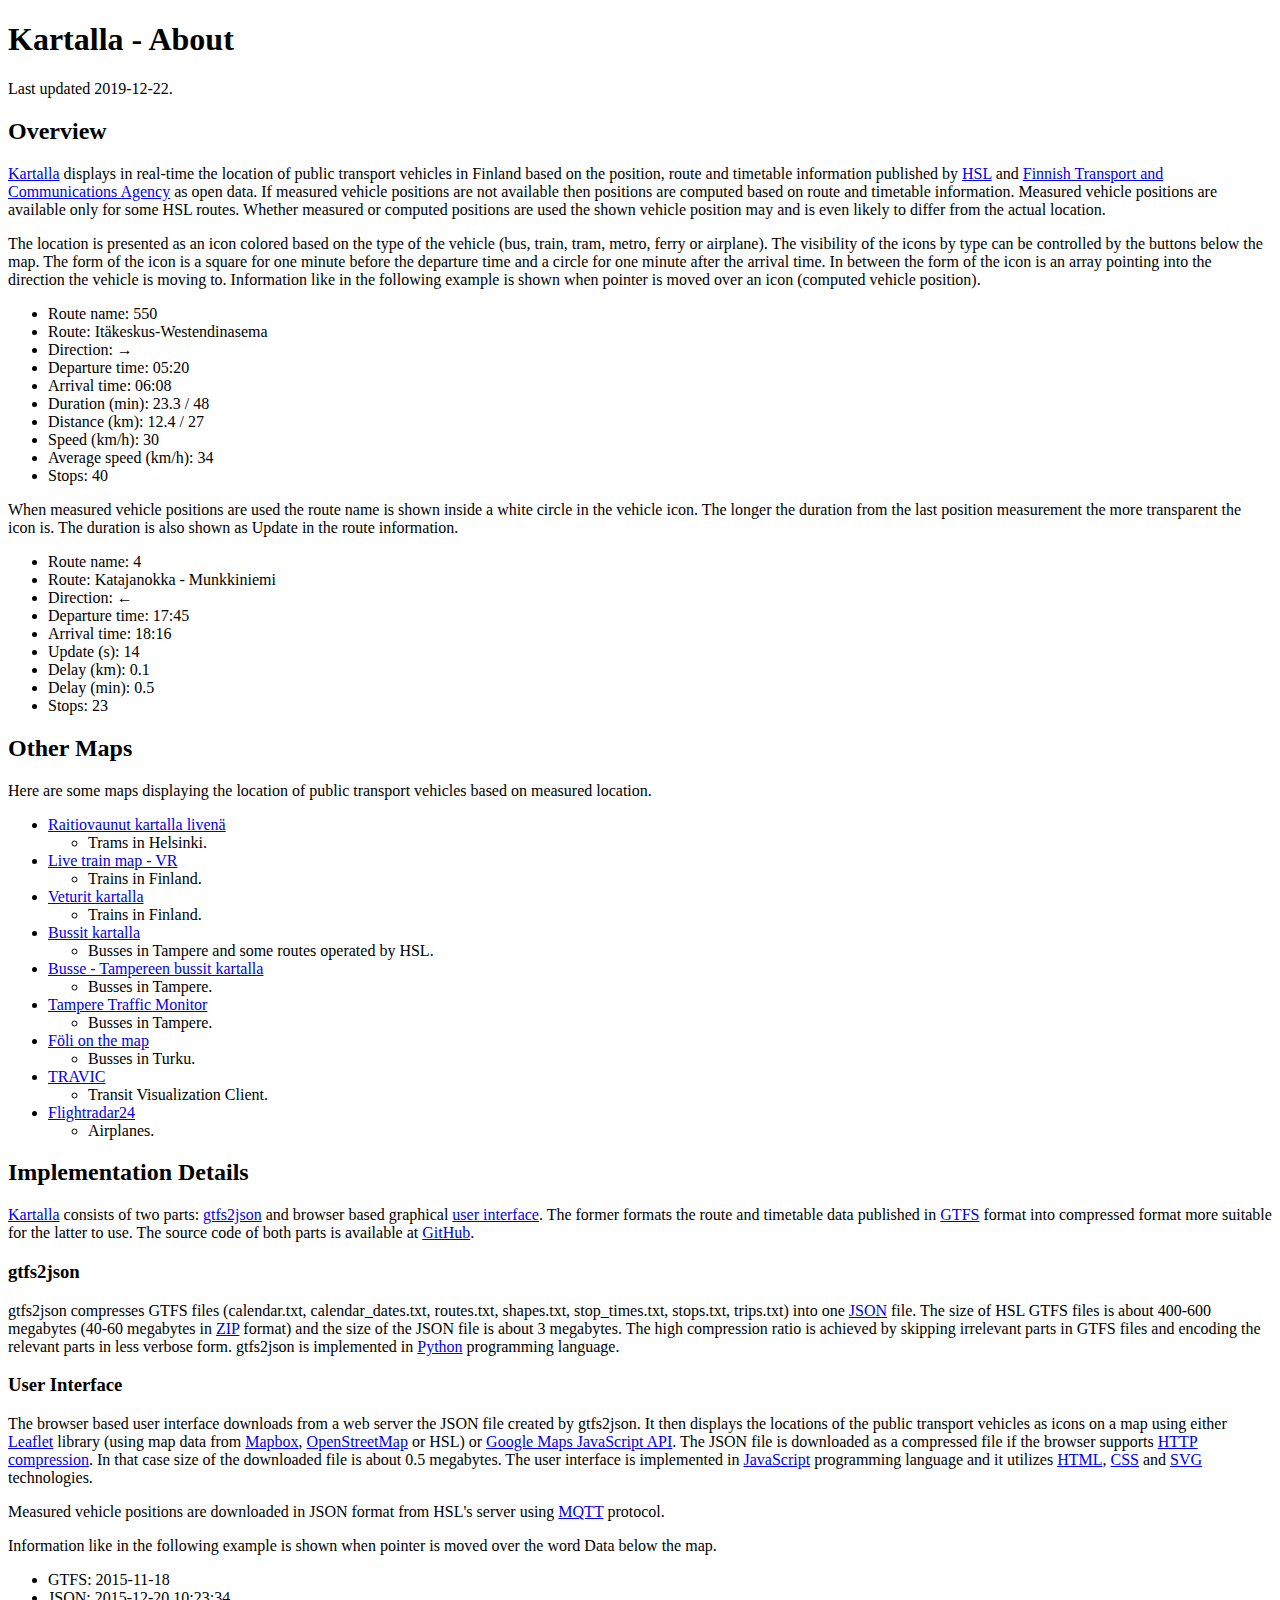
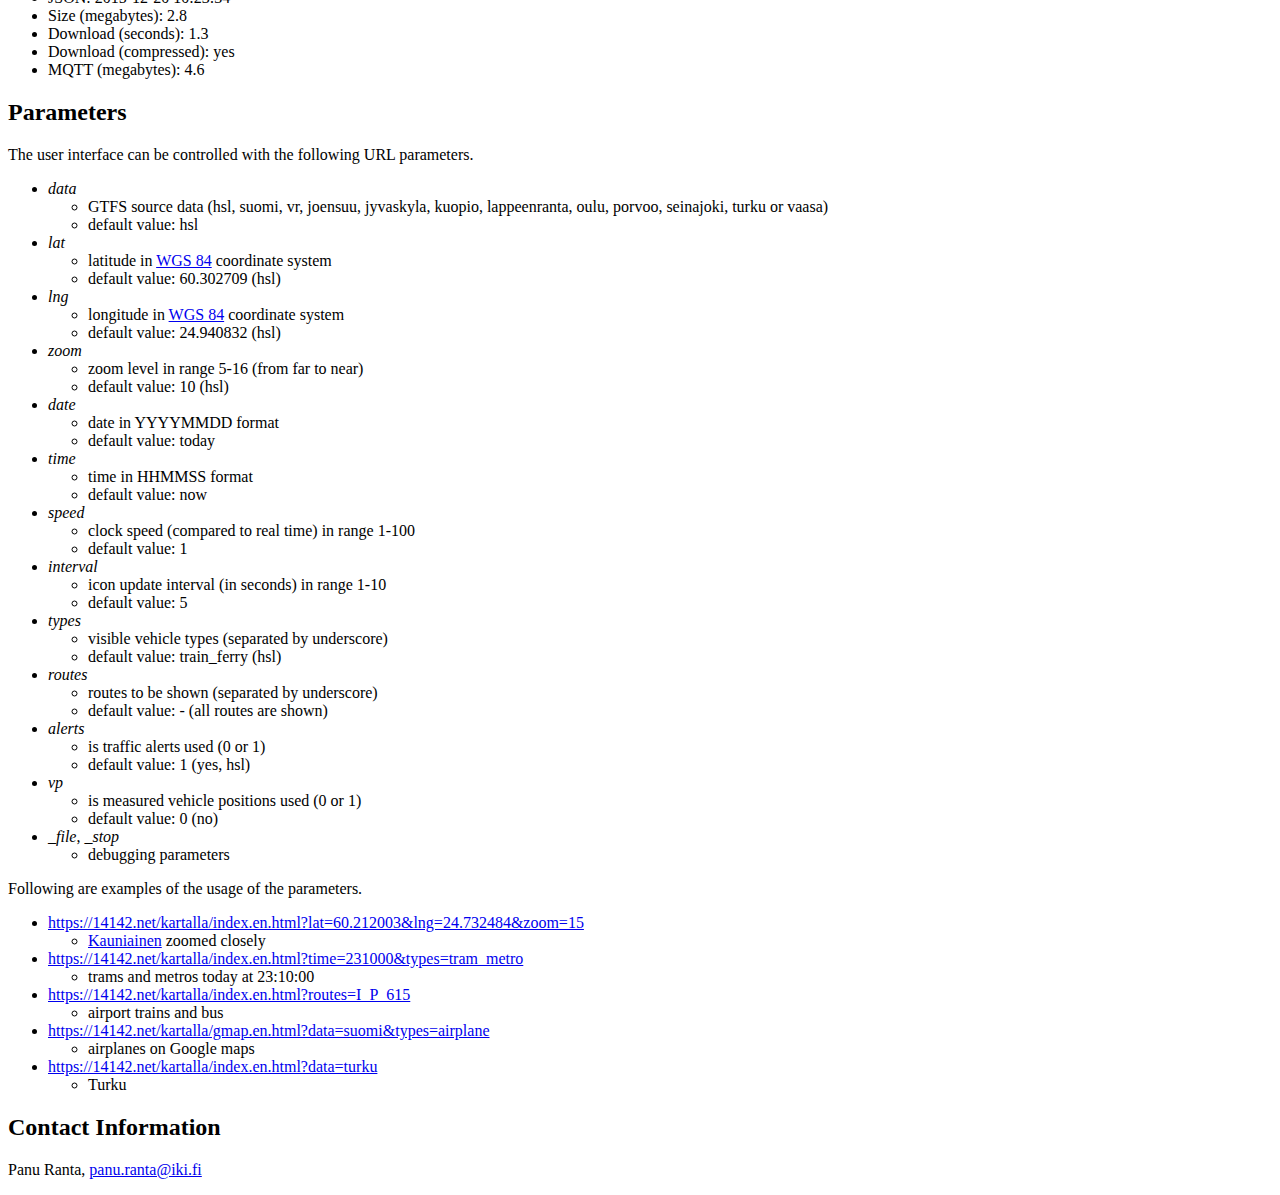
==== commit e1fb4524: "Ported gtfs2json to Python 3." ====
--- a/ui/about.html
+++ b/ui/about.html
@@ -12,7 +12,7 @@
 
 <h1>Kartalla - About</h1>
 
-<p>Last updated 2019-10-08.</p>
+<p>Last updated 2019-12-22.</p>
 
 <h2 id="overview">Overview</h2>
 
@@ -132,7 +132,7 @@
 <a href="https://en.wikipedia.org/wiki/Zip_%28file_format%29">ZIP</a> format) and the size of the
 JSON file is about 3 megabytes. The high compression ratio is achieved by skipping irrelevant parts
 in GTFS files and encoding the relevant parts in less verbose form. gtfs2json is implemented in
-<a href="https://www.python.org/">Python</a> programming language (version 2.7).
+<a href="https://www.python.org/">Python</a> programming language.
 </p>
 
 <h3 id="ui">User Interface</h3>
